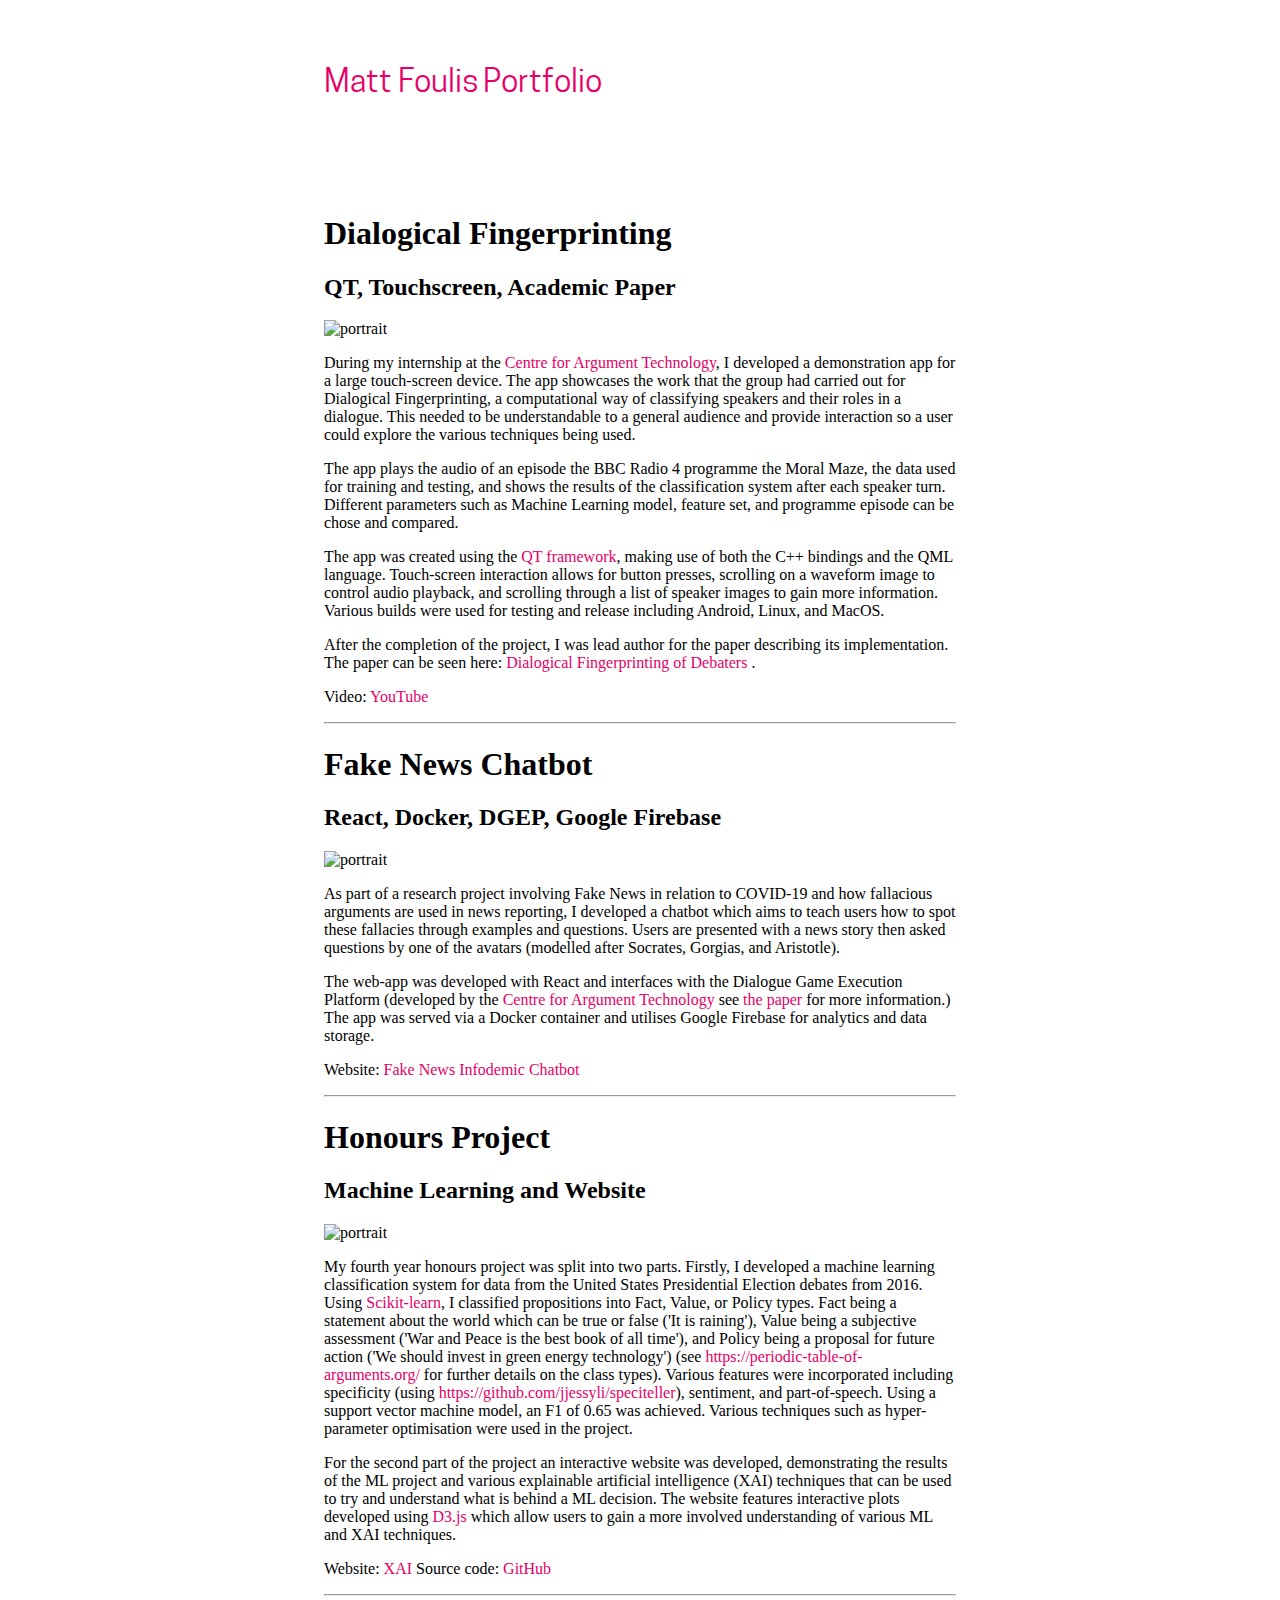
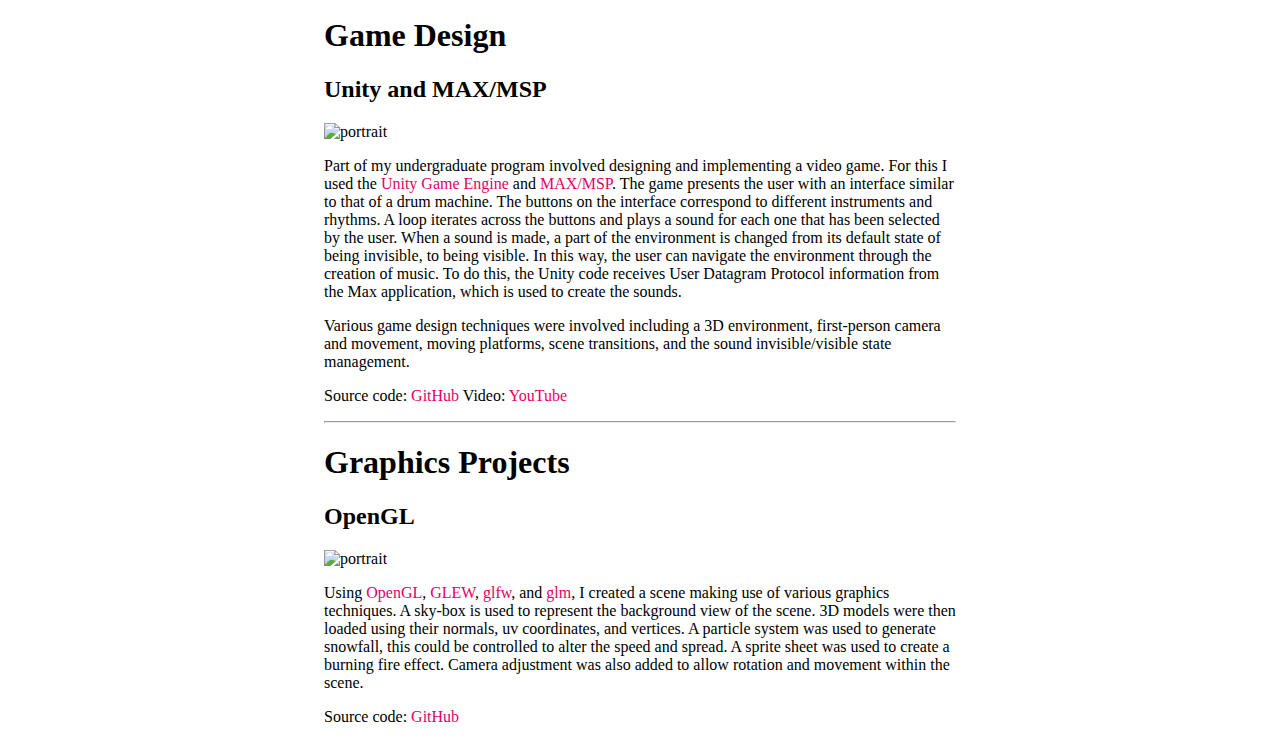
==== portfolio.html @ f0d760a7 "Correct p tags." ====
<!DOCTYPE html>
<html lang="en">
<head>
    <meta charset="UTF-8">
    <title>Portfolio</title>

    <!--    Styling  -->
    <link rel="stylesheet" href="css/main.css">
    <link rel="stylesheet" href="css/portfolio.css">

    <!--    Fonts   -->
    <style>
        @import url('https://fonts.googleapis.com/css2?family=IBM+Plex+Serif&display=swap');
    </style>
</head>
<body>

<div class="header">
    <a href="/index.html">Matt Foulis</a>
    <a id="heading-portfolio" href="/portfolio.html">Portfolio</a>
</div>

<div id="div_main_block">


    <div class="portfolio-project">

        <h1 class="heading-project">Dialogical Fingerprinting</h1>
        <h2 class="subheading-project">QT, Touchscreen, Academic Paper</h2>

        <div class="div-project-image">
            <img class="img_portfolio" src="images/df-screenshot.png" alt="portrait">
        </div>


        <p>During my internship at the <a href="https://arg-tech.org/" target="_blank">Centre for Argument
            Technology</a>, I developed a demonstration app for a large touch-screen device. The app showcases the work
            that the group had carried out for Dialogical Fingerprinting, a computational way of classifying speakers
            and their roles in a dialogue. This needed to be understandable to a general audience and provide
            interaction so a user could explore the various techniques being used.
        </p>
        <p>
            The app plays the audio of an episode the BBC Radio 4 programme the Moral Maze, the data used for training
            and testing, and shows the results of the classification system after each speaker turn. Different
            parameters such as Machine Learning model, feature set, and programme episode can be chose and compared.
        </p>
        <p>
            The app was created using the <a href="https://www.qt.io/" target="_blank">QT framework</a>, making use of
            both the C++ bindings and the QML language. Touch-screen interaction allows for button presses, scrolling on
            a waveform image to control audio playback, and scrolling through a list of speaker images to gain more
            information. Various builds were used for testing and release including Android, Linux, and MacOS.
        </p>
        <p>
            After the completion of the project, I was lead author for the paper describing its implementation. The
            paper can be seen here: <a
                href="https://discovery.dundee.ac.uk/ws/portalfiles/portal/52034786/FAIA_326_FAIA200536.pdf"
                target="_blank">Dialogical Fingerprinting of Debaters</a> .
        </p>
        <p>
            Video: <a class="portfolio-link" href="https://youtu.be/O2APn1VeJeY" target="_blank">YouTube</a>
        </p>
    </div>


    <hr />


    <div class="portfolio-project">

        <h1 class="heading-project">Fake News Chatbot</h1>
        <h2 class="subheading-project">React, Docker, DGEP, Google Firebase</h2>

        <div class="div-project-image">
            <img class="img_portfolio" src="images/fni-screenshot.png" alt="portrait">
        </div>


        <p>
        As part of a research project involving Fake News in relation to COVID-19 and how fallacious arguments are used
        in news reporting, I developed a chatbot which aims to teach users how to spot these fallacies through examples
        and questions. Users are presented with a news story then asked questions by one of the avatars (modelled after
        Socrates, Gorgias, and Aristotle).
        </p>
        <p>
            The web-app was developed with React and interfaces with the Dialogue Game Execution Platform (developed by
            the <a href="https://arg-tech.org/" target="_blank">Centre for Argument Technology</a> see
            <a href="https://discovery.dundee.ac.uk/ws/files/52404824/FAIA_326_FAIA200540.pdf" target="_blank">the
                paper</a> for more information.) The app was served
            via a Docker container and utilises Google Firebase for analytics and data storage.
        <p>
            Website: <a class="portfolio-link" href="http://fni.arg.tech/" target="_blank">Fake News Infodemic
            Chatbot</a>
        </p>
    </div>

    <hr />

    <div class="portfolio-project">

        <h1 class="heading-project">Honours Project</h1>
        <h2 class="subheading-project">Machine Learning and Website</h2>

        <div class="div-project-image">
            <img class="img_portfolio" src="images/XAI-screenshot.png" alt="portrait">
        </div>


        <p>
            My fourth year honours project was split into two parts. Firstly, I developed a machine learning
            classification system for data from the United States Presidential Election debates from 2016. Using <a
                href="https://scikit-learn.org/stable/" target="_blank">Scikit-learn</a>, I classified propositions into
            Fact, Value, or Policy types. Fact being a statement about the world which can be true or false ('It is
            raining'), Value being a subjective assessment ('War and Peace is the best book of all time'), and Policy
            being a proposal for future action ('We should invest in green energy technology') (see <a
                href="https://periodic-table-of-arguments.org/"
                target="_blank">https://periodic-table-of-arguments.org/</a> for further details on the class types).
            Various features were incorporated including specificity (using <a
                href="https://github.com/jjessyli/speciteller"
                target="_blank">https://github.com/jjessyli/speciteller</a>), sentiment, and part-of-speech. Using a
            support vector machine model, an F1 of 0.65 was achieved. Various techniques such as hyper-parameter
            optimisation were used in the project.
        </p>
        <p>
            For the second part of the project an interactive website was developed, demonstrating the results of the ML
            project and various explainable artificial intelligence (XAI) techniques that can be used to try and
            understand what is behind a ML decision. The website features interactive plots developed using <a
                href="https://d3js.org/" target="_blank">D3.js</a> which allow users to gain a more involved
            understanding of various ML and XAI techniques.
        </p>
        <p>
            Website: <a class="portfolio-link"
                        href="https://zeno.computing.dundee.ac.uk/2019-projects/matthewfoulis/index.html"
                        target="_blank">XAI</a>
            Source code: <a class="portfolio-link" href="https://github.com/MattFoulis/Honours-Project" target="_blank">GitHub</a>
        </p>
    </div>

    <hr/>

    <div class="portfolio-project">

        <h1 class="heading-project">Game Design</h1>
        <h2 class="subheading-project">Unity and MAX/MSP</h2>

        <div class="div-project-image">
            <img class="img_portfolio" src="images/game-screenshot.png" alt="portrait">
        </div>


        <p>
        Part of my undergraduate program involved designing and implementing a video game. For this I used the <a
            href="https://unity.com/" target="_blank">Unity Game Engine</a> and <a
            href="https://cycling74.com/products/max" target="_blank">MAX/MSP</a>. The game presents the user with an
        interface similar to that of a drum machine. The buttons on the interface correspond to different instruments
        and rhythms. A loop iterates across the buttons and plays a sound for each one that has been selected by the
        user. When a sound is made, a part of the environment is changed from its default state of being invisible, to
        being visible. In this way, the user can navigate the environment through the creation of music.
        To do this, the Unity code receives User Datagram Protocol information from the Max application, which is used
        to create the sounds.
        </p>
        <p>
            Various game design techniques were involved including a 3D environment, first-person camera and movement,
            moving platforms, scene transitions, and the sound invisible/visible state management.
        <p>
            Source code: <a class="portfolio-link" href="https://github.com/MattFoulis/GameDev"
                            target="_blank">GitHub</a>
            Video: <a class="portfolio-link" href="https://youtu.be/AqMUTPVOggE" target="_blank">YouTube</a>
        </p>
    </div>

    <hr/>


    <div class="portfolio-project">

        <h1 class="heading-project">Graphics Projects</h1>
        <h2 class="subheading-project">OpenGL</h2>

        <div class="div-project-image">
            <img class="img_portfolio" src="images/opengl-screenshot.png" alt="portrait">
        </div>


        <p>Using <a href="https://www.opengl.org/" target="_blank">OpenGL</a>, <a href="http://glew.sourceforge.net/"
                                                                                  target="_blank">GLEW</a>, <a
                href="https://www.glfw.org/" target="_blank">glfw</a>, and <a href="https://github.com/g-truc/glm"
                                                                              target="_blank">glm</a>, I created a scene
            making use of various graphics techniques. A sky-box is used to represent the background view of the scene.
            3D models were then loaded using their normals, uv coordinates, and vertices. A particle system was used to
            generate snowfall, this could be controlled to alter the speed and spread. A sprite sheet was used to create
            a burning fire effect. Camera adjustment was also added to allow rotation and movement within the scene.
        </p>
        <p>
            Source code: <a class="portfolio-link" href="https://github.com/MattFoulis/OpenGL"
                            target="_blank">GitHub</a>
        </p>
    </div>



</div>


</body>
</html>
---- css/main.css ----
/* Shadows */
/*  Created using Josh Comeau's Shadow Palette Generator
    Available at: https://www.joshwcomeau.com/shadow-palette/
 */
:root {
    --shadow-color: 0deg 0% 69%;
    --shadow-elevation-medium:
            0.5px 0.7px 0.8px hsl(var(--shadow-color) / 0.4),
            1.3px 1.7px 2.1px -1.1px hsl(var(--shadow-color) / 0.35),
            3.7px 4.7px 5.9px -2.3px hsl(var(--shadow-color) / 0.29),
            9.7px 12.3px 15.4px -3.4px hsl(var(--shadow-color) / 0.24);
    --shadow-elevation-high:
            0.5px 0.7px 0.8px hsl(var(--shadow-color) / 0.37),
            1.9px 2.4px 3px -0.5px hsl(var(--shadow-color) / 0.35),
            3.6px 4.5px 5.7px -1px hsl(var(--shadow-color) / 0.32),
            6.4px 8.1px 10.1px -1.5px hsl(var(--shadow-color) / 0.3),
            11px 13.9px 17.4px -2px hsl(var(--shadow-color) / 0.27),
            18.2px 23.1px 28.9px -2.5px hsl(var(--shadow-color) / 0.24),
            28.8px 36.5px 45.7px -3px hsl(var(--shadow-color) / 0.22),
            43.4px 55.1px 68.9px -3.4px hsl(var(--shadow-color) / 0.19);
}

@font-face{
    font-family: "Cooper Hewitt";
    src: url("/CooperHewitt-Book.woff") format("woff");
}

.header a{
    color: #E60067FF;
    font-family: "Cooper Hewitt", serif;
    font-size: 2em;
}

#heading_other_projects {
    color: #E60067FF;
    font-family: "Cooper Hewitt", serif;
    font-size: 1.3em;
    padding-top: 50px;
}

#coming_soon {
    color: gainsboro;
}

.header {
    margin: auto;
    width: 50%;
    margin-top: 5%;
}

#div_main_block {
    margin: auto;
    width: 50%;
    padding-top: 7%;
}

#img_portrait {
    width: 100px;
    border-radius: 3%;
    box-shadow: var(--shadow-elevation-high);
}

#div_portrait {
    float: left;
    padding-right: 50px;
}

#div_text {
    width: 70%;
    float: left;
    max-width: 500px;
    font-family: "IBM Plex Serif", serif;
}

#div_text p{
    margin: 0;
}

a {
    text-decoration: none;
    color: #E60067FF;
}

a:hover {
    cursor: pointer;
    color: lightskyblue;
}

/* Mobile */
@media (max-width: 1000px) {
    #div_text {
        width: auto;

        float: left;
        padding-top: 20px;
        padding-left: 0;
    }

    #div_main_block {
        margin: auto;
        width: 80%;
        padding-top: 5%;
    }

    .header {
        margin: auto;
        width: 80%;
        margin-top: 3%;
    }
}
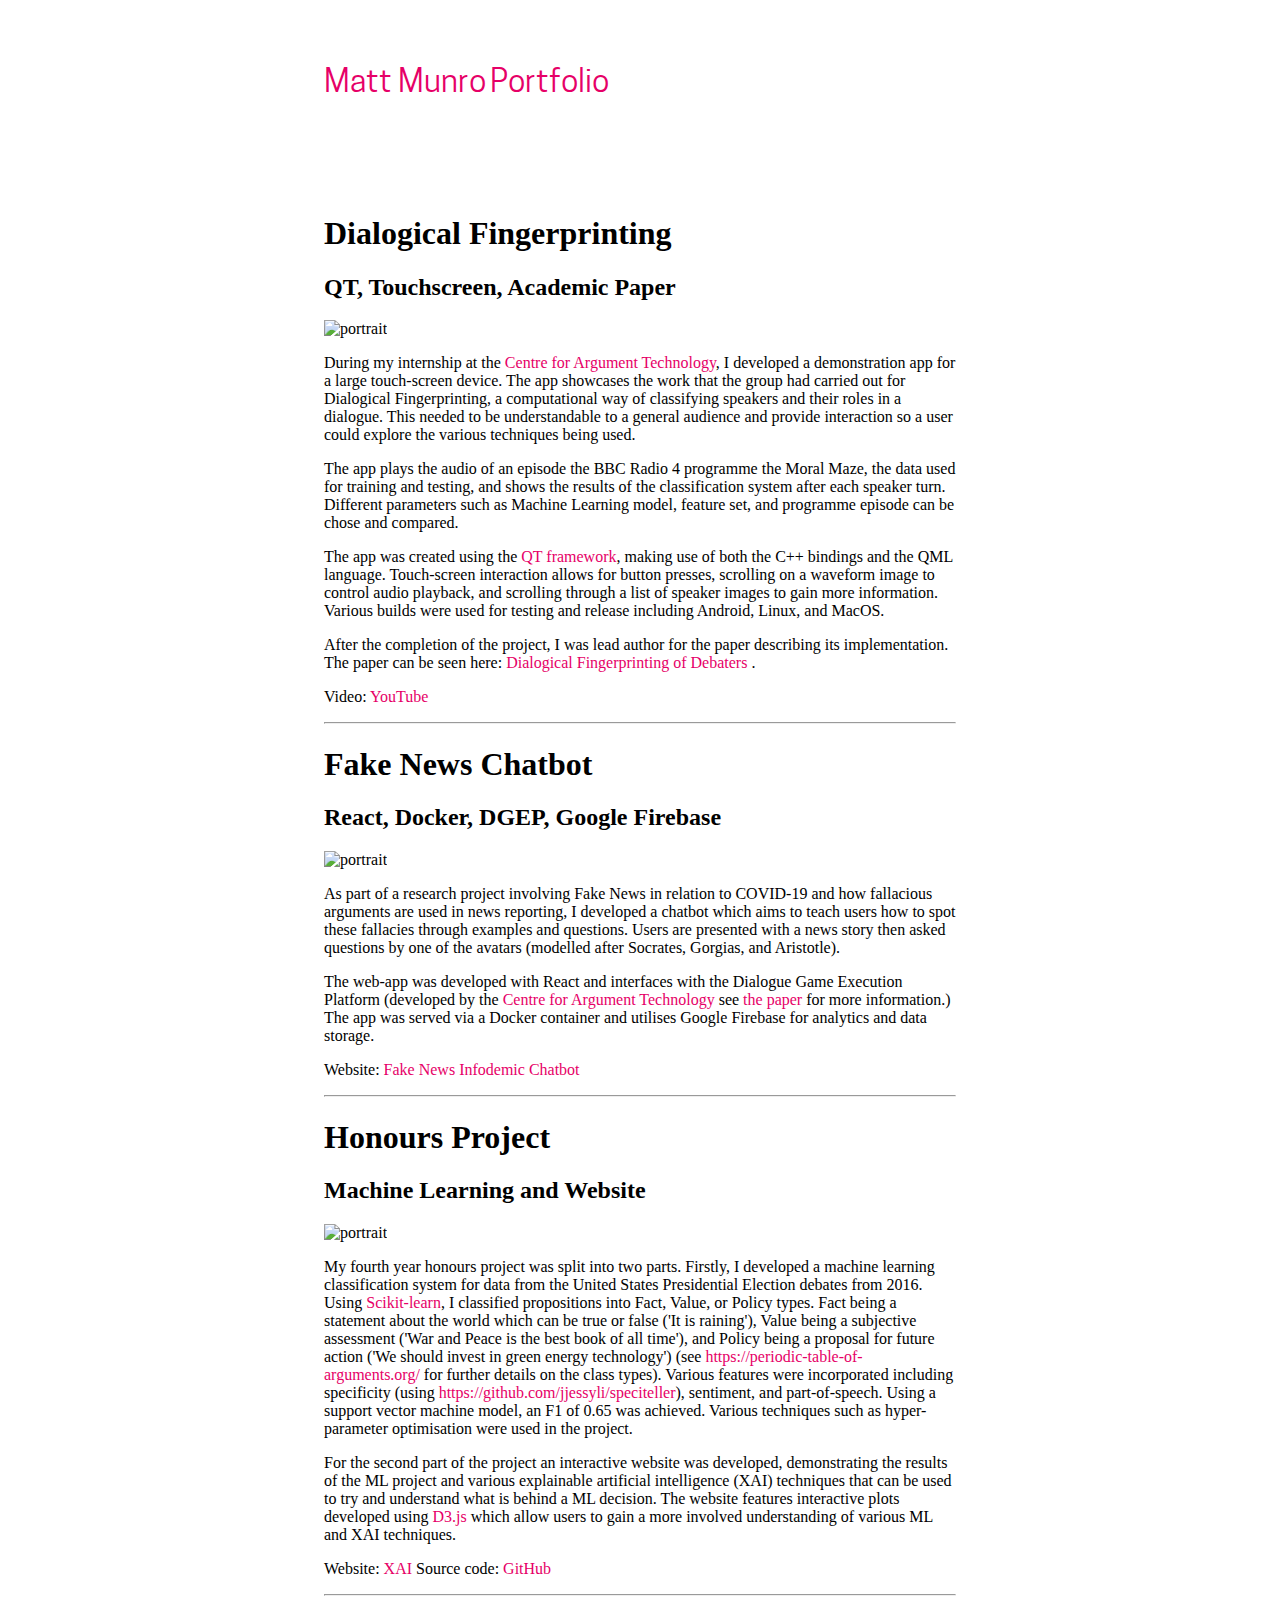
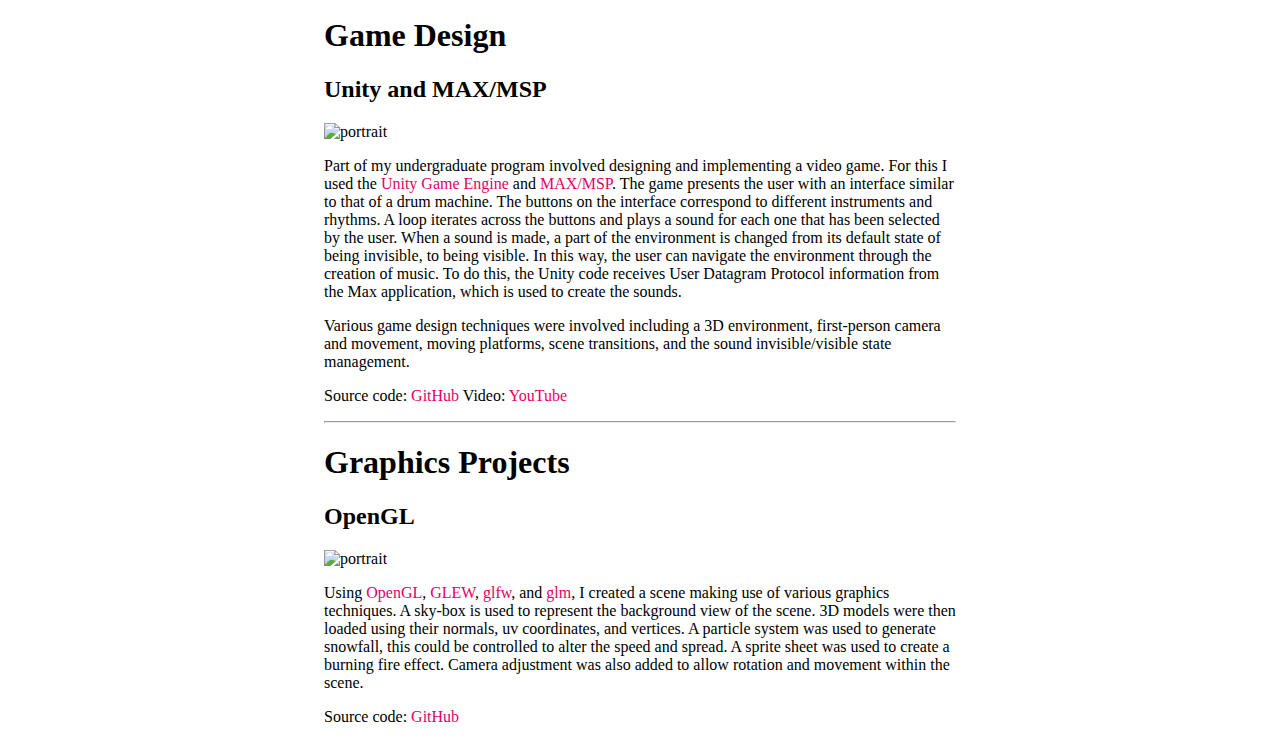
==== commit cae4469f: "Change name" ====
--- a/portfolio.html
+++ b/portfolio.html
@@ -16,7 +16,7 @@
 <body>
 
 <div class="header">
-    <a href="/index.html">Matt Foulis</a>
+    <a href="/index.html">Matt Munro</a>
     <a id="heading-portfolio" href="/portfolio.html">Portfolio</a>
 </div>
 
